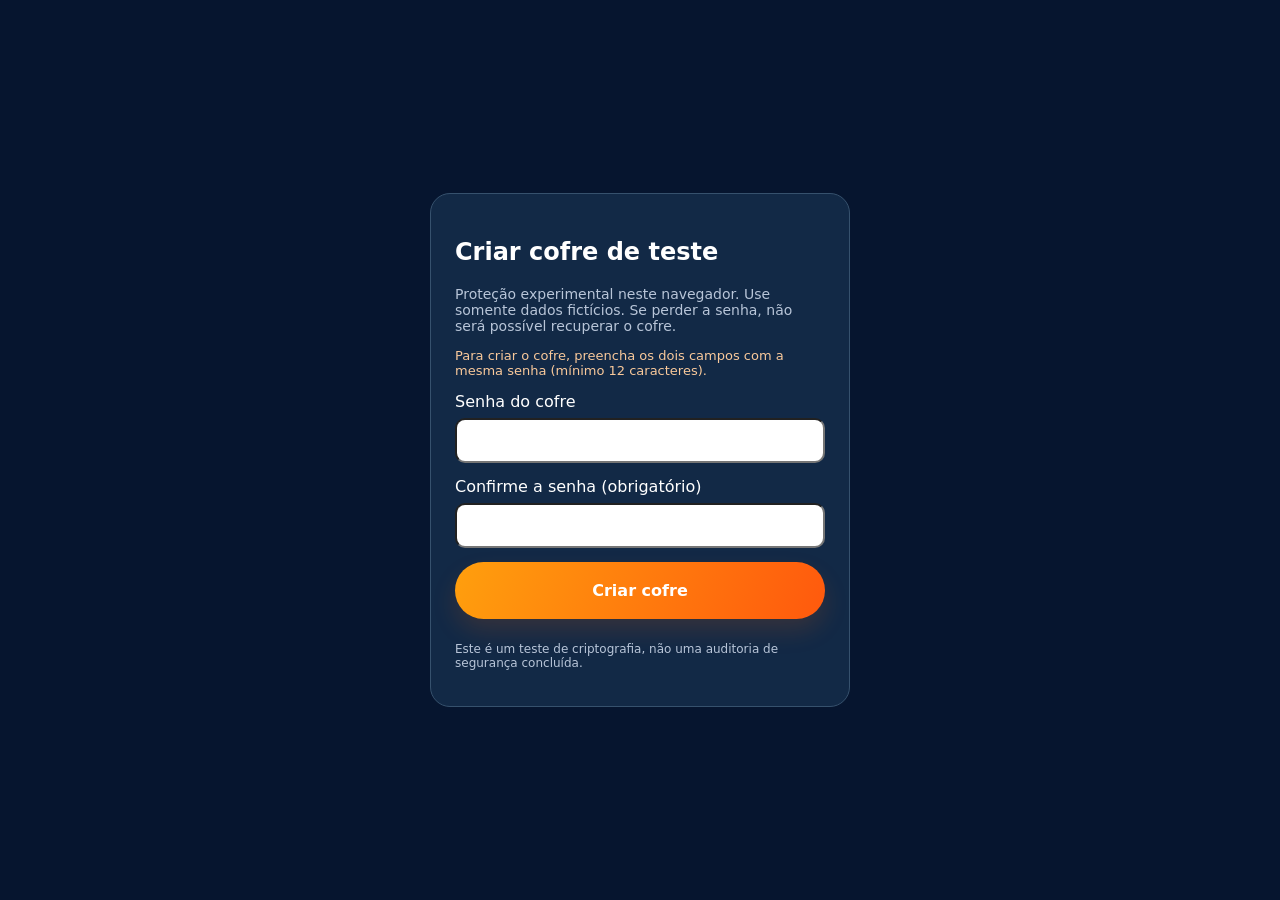
==== index.html @ 2a08092a "Publica controle opcional de bloqueio automático versão 50" ====
<!doctype html><html lang="pt-BR"><head><meta charset="utf-8"><meta name="viewport" content="width=device-width,initial-scale=1,viewport-fit=cover"><meta name="theme-color" content="#06152f"><title>Preenchô</title><meta http-equiv="Content-Security-Policy" content="default-src 'none'; script-src 'self'; style-src 'unsafe-inline'; img-src 'self' data:; font-src 'self'; connect-src 'none'; form-action 'none'; base-uri 'none'; object-src 'none'; frame-src 'none'; upgrade-insecure-requests"><meta name="referrer" content="no-referrer"><style>[hidden]{display:none!important}
:root{--navy:#06152f;--orange:#ff7509;--muted:#a8b6cc}*{box-sizing:border-box}body{margin:0;color:white;background:radial-gradient(circle at 105% 0%,#18335b 0%,transparent 35%),#06152f;font-family:system-ui,-apple-system,sans-serif}button{font:inherit;cursor:pointer}#splash{animation:splash-exit .35s ease 2.35s forwards;position:fixed;inset:0;z-index:20;background:#06152f;display:flex;flex-direction:column;align-items:center;justify-content:center;gap:20px;transition:opacity .35s}@keyframes splash-exit{to{opacity:0;visibility:hidden;pointer-events:none}}.mark{width:46px;height:49px;flex-shrink:0}.mark.large{width:120px;height:130px;filter:drop-shadow(0 0 16px #ff730955)}.wordmark{display:flex;align-items:center;gap:9px;font-weight:850;font-size:27px;font-style:italic;letter-spacing:-1.2px}.wordmark .accent{color:#ff7d12}.brandtext{white-space:nowrap;letter-spacing:-1.8px}.brandtext .accent{letter-spacing:-1.8px}.page h1 .accent,.action .accent{color:#ff7d12}.wordmark.big{font-size:43px}.tagline{font-size:17px;color:#d6deed}.app{max-width:520px;margin:auto;min-height:100dvh;padding:24px 22px 118px}.header{display:flex;justify-content:space-between;align-items:center;margin:0 0 66px}.avatar{background:#213655;border:1px solid #47617e;width:43px;height:43px;border-radius:50%;display:grid;place-items:center;color:#ff9b48}.hello{font-size:39px;letter-spacing:-1.4px;font-weight:800;font-style:italic;margin:0 0 4px}.lead{font-size:20px;line-height:1.35;margin:0 0 8px}.sub{color:var(--muted);font-size:14px;margin-bottom:44px}.primary{width:100%;background:linear-gradient(110deg,#ff9f0d,#ff590d);border:0;border-radius:40px;padding:19px 17px;color:white;font-weight:750;display:flex;align-items:center;justify-content:center;gap:13px;box-shadow:0 12px 25px #ff650025;margin-bottom:23px}.primary .arrow{margin-left:auto;font-size:25px}.primary .glyph{font-size:24px}.action{width:100%;border:0;background:linear-gradient(#fff,#f2f4f8);border-radius:32px;padding:18px 20px;color:#101b30;text-align:left;font-weight:700;display:flex;align-items:center;gap:17px;margin:9px 0;box-shadow:0 3px 8px #0002}.action-label{display:inline-block;white-space:nowrap;letter-spacing:-.35px;flex:1;min-width:0}.action-label .accent{position:static;left:auto;letter-spacing:inherit}.action-label .accent{display:inline;color:#ff7d12}.brand-inline{white-space:nowrap;letter-spacing:normal;font-kerning:normal}.brand-inline .accent{letter-spacing:normal;position:static;left:auto}.action .ico{font-size:23px;width:29px;text-align:center}.action .chev{margin-left:auto;font-size:23px}.back{border:0;background:none;color:#ff9548;padding:0;margin:0 0 25px;font-size:16px}.page h1{font-size:31px;letter-spacing:-.6px;margin:0 0 8px}.desc{color:var(--muted);font-size:15px;line-height:1.5;margin:0 0 28px}.panel{background:#142946;border:1px solid #38516f;border-radius:20px;padding:18px;margin:12px 0}.label{color:#9eb0c7;font-size:13px;margin-bottom:7px}.value{font-size:18px}.small{font-size:14px;color:#aab9cc;line-height:1.5}.pill{display:inline-block;border-radius:30px;padding:7px 12px;background:#223f61;color:#ffae6c;font-size:12px}.wallet{background:radial-gradient(circle at 100% 0%,#ff8d0d 0%,#ff6b16 16%,transparent 42%),linear-gradient(140deg,#122d51,#07172f 70%);border:1px solid #7790ad;border-radius:25px;padding:22px;box-shadow:0 18px 35px #0005;margin:20px 0 24px}.wallet-top{display:flex;align-items:center;justify-content:space-between;margin-bottom:38px}.wallet .wordmark{font-size:21px}.wallet .mark{width:32px;height:34px}.qr{background:white;color:#132038;border-radius:9px;padding:9px;font-size:10px;text-align:center;line-height:1.2;max-width:86px}.wallet-name{font-weight:800;font-size:23px;margin-bottom:12px}.wallet-details{background:#ffffffed;color:#17223b;border-radius:16px;padding:14px;line-height:1.85;font-size:13px}.secondary{background:#122946;border:1px solid #66809d;color:white;border-radius:28px;padding:14px 20px;width:100%;margin:7px 0}.nav{position:fixed;bottom:0;left:0;right:0;background:#f9f9fc;color:#192238;border-radius:24px 24px 0 0;display:flex;justify-content:space-around;padding:15px 4px calc(12px + env(safe-area-inset-bottom));box-shadow:0 -10px 25px #0003}.nav button{border:0;background:none;color:#1c2940;font-size:11px;display:flex;flex-direction:column;align-items:center;gap:6px;min-width:57px}.nav button.active{color:#ff680d}.nav .ni{font-size:23px}.note{margin-top:16px;color:#a7b8cc;font-size:12px}.hide{display:none!important}@media(min-width:600px){.nav{max-width:520px;left:50%;transform:translateX(-50%)}} 
#splash .splash-mark{overflow:visible;filter:drop-shadow(0 0 16px #ff730955)}#splash .splash-mark path{stroke-dasharray:180;stroke-dashoffset:180;animation:draw-mark 1.65s ease forwards}#splash .splash-mark path:nth-of-type(2){animation-delay:.35s}#splash .splash-mark path:nth-of-type(3){animation-delay:.7s}#splash .splash-mark path.splash-check{stroke-dasharray:10;stroke-dashoffset:10;animation:draw-check .45s ease-out 1.1s forwards}@keyframes draw-check{to{stroke-dashoffset:0}}#splash .wordmark,#splash strong,#splash .tagline{opacity:0;transform:translateY(12px);animation:reveal-brand .6s ease forwards}#splash .wordmark{animation-delay:1.05s}#splash strong{animation-delay:1.15s}#splash .tagline{animation-delay:1.25s}@keyframes draw-mark{to{stroke-dashoffset:0}}@keyframes reveal-brand{to{opacity:1;transform:translateY(0)}}@media(prefers-reduced-motion:reduce){#splash .splash-mark path{animation:none;stroke-dashoffset:0}#splash .splash-mark path.splash-check{animation:none;stroke-dashoffset:0}#splash .wordmark,#splash strong,#splash .tagline{animation:none;opacity:1;transform:none}}.data-field{display:flex;flex-direction:column;gap:7px;margin:14px 0;color:#c9d6e7;font-size:14px}.data-field input{width:100%;border:1px solid #4c6684;background:#122946;color:white;border-radius:14px;padding:15px;font-size:16px;outline-offset:3px}.data-field input::placeholder{color:#91a2b7}.data-field input:focus{border-color:#ff8a30}.data-group{margin:24px 0;padding-top:8px;border-top:1px solid rgba(160,180,205,.22)}.data-group h2{font-size:18px;color:#fff;margin:10px 0 18px}.optional-group summary{cursor:pointer;color:#fff;font-weight:650;font-size:18px;padding:12px 0;list-style-position:inside}.optional-group[open] summary{margin-bottom:12px}.optional-group summary:focus-visible{outline:2px solid #ff8a30;border-radius:8px} .card-mini{display:inline-flex;align-items:center;justify-content:center;min-width:36px;min-height:36px;border:0;background:#e8edf5;color:#243855;border-radius:8px;padding:5px 8px;font-size:12px;font-weight:650}</style></head><body>
<svg width="0" height="0" style="position:absolute"><symbol id="brandmark" viewBox="0 0 64 70"><defs><linearGradient id="brand-roof" x1="0" x2="1"><stop stop-color="#ffac15"/><stop offset="1" stop-color="#ff570c"/></linearGradient><linearGradient id="brand-fade" x1="0" x2="1"><stop stop-color="#405878" stop-opacity=".45"/><stop offset="1" stop-color="#fff"/></linearGradient></defs><path d="M8 24 31 5Q33 3 36 5L57 24" fill="none" stroke="url(#brand-roof)" stroke-width="11" stroke-linecap="round" stroke-linejoin="round"/><path d="M9 32v21q0 9 9 9h29q9 0 9-9V33" fill="none" stroke="url(#brand-fade)" stroke-width="8" stroke-linecap="round"/><path d="M22 31h23M22 42h23M22 53h16" stroke="white" stroke-width="6" stroke-linecap="round"/></symbol></svg>
<div id="splash"><svg class="mark large splash-mark" viewBox="0 0 64 70" aria-hidden="true"><defs><linearGradient id="splash-roof" x1="0" x2="1"><stop stop-color="#ffac15"/><stop offset="1" stop-color="#ff570c"/></linearGradient><linearGradient id="splash-fade" x1="0" x2="1"><stop stop-color="#405878" stop-opacity=".45"/><stop offset="1" stop-color="#fff"/></linearGradient></defs><path d="M8 24 31 5Q33 3 36 5L57 24" fill="none" stroke="url(#splash-roof)" stroke-width="11" stroke-linecap="round" stroke-linejoin="round"/><path d="M9 32v21q0 9 9 9h29q9 0 9-9V33" fill="none" stroke="url(#splash-fade)" stroke-width="8" stroke-linecap="round"/><path d="M22 31h23M22 42h23M22 53h16" stroke="white" stroke-width="6" stroke-linecap="round"/><path class="splash-check" d="M38 54 L40 56 L44 51" fill="none" stroke="#ff8a18" stroke-width="2.1" stroke-linecap="round" stroke-linejoin="round"/></svg><div class="wordmark big"><span class="brandtext">Preench<span class="accent">ô</span></span></div><strong>Precisou? Preenchô!</strong><div class="tagline">Cadastre uma vez. Preencha em segundos.</div></div>
<main class="app"><div style="font-size:11px;color:#ffd2b0;border:1px solid #85552f;border-radius:9px;padding:8px;margin-bottom:14px">Ambiente de demonstração: use apenas dados fictícios. Não cadastre documentos reais.</div><header class="header"><div class="wordmark"><svg class="mark" viewBox="0 0 64 70" aria-hidden="true"><path d="M8 24 31 5Q33 3 36 5L57 24" fill="none" stroke="#ff850e" stroke-width="11" stroke-linecap="round" stroke-linejoin="round"/><path d="M9 32v21q0 9 9 9h29q9 0 9-9V33" fill="none" stroke="#b7c4d6" stroke-width="8" stroke-linecap="round"/><path d="M22 31h23M22 42h23M22 53h16" stroke="white" stroke-width="6" stroke-linecap="round"/><path d="M38 54 L40 56 L44 51" fill="none" stroke="#ff8a18" stroke-width="2.1" stroke-linecap="round" stroke-linejoin="round"/></svg><span class="brandtext">Preench<span class="accent">ô</span></span></div><div class="avatar">F</div></header><section id="screen"></section></main>
<nav class="nav"><button data-page="home"><span class="ni">⌂</span>Início</button><button data-page="data"><span class="ni">♙</span>Meus dados</button><button data-page="card"><span class="ni">▣</span>Cartão</button><button data-page="profiles"><span class="ni">▱</span>Perfis</button><button data-page="settings"><span class="ni">⚙</span>Ajustes</button></nav>
<div id="vault-gate" role="dialog" aria-modal="true" aria-labelledby="vault-title" style="position:fixed;inset:0;z-index:15;background:#06152f;display:flex;align-items:center;justify-content:center;padding:24px"><div style="width:100%;max-width:420px;background:#122946;border:1px solid #36516d;border-radius:20px;padding:24px"><h2 id="vault-title">Criar cofre de teste</h2><p style="color:#b8c5d8;font-size:14px">Proteção experimental neste navegador. Use somente dados fictícios. Se perder a senha, não será possível recuperar o cofre.</p><form id="vault-form" novalidate><p style="color:#f9c99b;font-size:13px">Para criar o cofre, preencha os dois campos com a mesma senha (mínimo 12 caracteres).</p><label style="display:block;margin:14px 0">Senha do cofre<input id="vault-pass" type="password" autocomplete="off" minlength="12" required style="width:100%;padding:13px;border-radius:10px;margin-top:7px"></label><label id="vault-confirm-wrap" style="display:block;margin:14px 0">Confirme a senha (obrigatório)<input id="vault-confirm" type="password" autocomplete="off" minlength="12" required style="width:100%;padding:13px;border-radius:10px;margin-top:7px"></label><button id="vault-submit" class="primary" type="submit">Criar cofre</button></form><p id="vault-status" role="status" style="color:#ffb785"></p><button id="vault-import" class="secondary" type="button" hidden>Migrar dados fictícios antigos</button><button id="vault-lock" class="secondary" type="button" hidden>Bloquear cofre</button><button id="vault-close" class="secondary" type="button">Voltar ao aplicativo</button><p style="color:#b8c5d8;font-size:12px">Este é um teste de criptografia, não uma auditoria de segurança concluída.</p></div></div><script src="./app.js?v=50" defer></script></body></html>
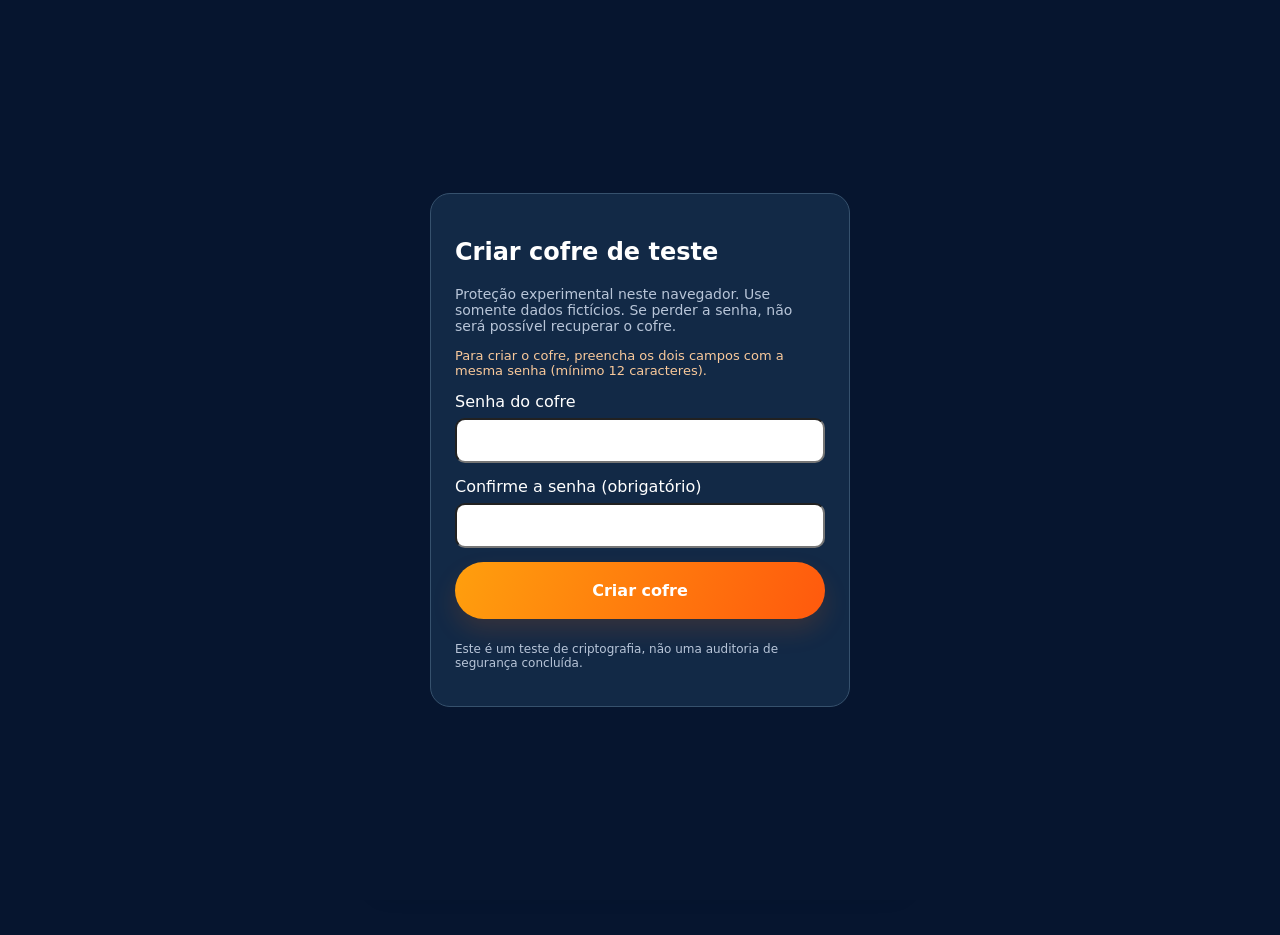
==== commit 41aefa13: "Atualiza cache do protótipo para versão 52" ====
--- a/index.html
+++ b/index.html
@@ -5,4 +5,4 @@
 <div id="splash"><svg class="mark large splash-mark" viewBox="0 0 64 70" aria-hidden="true"><defs><linearGradient id="splash-roof" x1="0" x2="1"><stop stop-color="#ffac15"/><stop offset="1" stop-color="#ff570c"/></linearGradient><linearGradient id="splash-fade" x1="0" x2="1"><stop stop-color="#405878" stop-opacity=".45"/><stop offset="1" stop-color="#fff"/></linearGradient></defs><path d="M8 24 31 5Q33 3 36 5L57 24" fill="none" stroke="url(#splash-roof)" stroke-width="11" stroke-linecap="round" stroke-linejoin="round"/><path d="M9 32v21q0 9 9 9h29q9 0 9-9V33" fill="none" stroke="url(#splash-fade)" stroke-width="8" stroke-linecap="round"/><path d="M22 31h23M22 42h23M22 53h16" stroke="white" stroke-width="6" stroke-linecap="round"/><path class="splash-check" d="M38 54 L40 56 L44 51" fill="none" stroke="#ff8a18" stroke-width="2.1" stroke-linecap="round" stroke-linejoin="round"/></svg><div class="wordmark big"><span class="brandtext">Preench<span class="accent">ô</span></span></div><strong>Precisou? Preenchô!</strong><div class="tagline">Cadastre uma vez. Preencha em segundos.</div></div>
 <main class="app"><div style="font-size:11px;color:#ffd2b0;border:1px solid #85552f;border-radius:9px;padding:8px;margin-bottom:14px">Ambiente de demonstração: use apenas dados fictícios. Não cadastre documentos reais.</div><header class="header"><div class="wordmark"><svg class="mark" viewBox="0 0 64 70" aria-hidden="true"><path d="M8 24 31 5Q33 3 36 5L57 24" fill="none" stroke="#ff850e" stroke-width="11" stroke-linecap="round" stroke-linejoin="round"/><path d="M9 32v21q0 9 9 9h29q9 0 9-9V33" fill="none" stroke="#b7c4d6" stroke-width="8" stroke-linecap="round"/><path d="M22 31h23M22 42h23M22 53h16" stroke="white" stroke-width="6" stroke-linecap="round"/><path d="M38 54 L40 56 L44 51" fill="none" stroke="#ff8a18" stroke-width="2.1" stroke-linecap="round" stroke-linejoin="round"/></svg><span class="brandtext">Preench<span class="accent">ô</span></span></div><div class="avatar">F</div></header><section id="screen"></section></main>
 <nav class="nav"><button data-page="home"><span class="ni">⌂</span>Início</button><button data-page="data"><span class="ni">♙</span>Meus dados</button><button data-page="card"><span class="ni">▣</span>Cartão</button><button data-page="profiles"><span class="ni">▱</span>Perfis</button><button data-page="settings"><span class="ni">⚙</span>Ajustes</button></nav>
-<div id="vault-gate" role="dialog" aria-modal="true" aria-labelledby="vault-title" style="position:fixed;inset:0;z-index:15;background:#06152f;display:flex;align-items:center;justify-content:center;padding:24px"><div style="width:100%;max-width:420px;background:#122946;border:1px solid #36516d;border-radius:20px;padding:24px"><h2 id="vault-title">Criar cofre de teste</h2><p style="color:#b8c5d8;font-size:14px">Proteção experimental neste navegador. Use somente dados fictícios. Se perder a senha, não será possível recuperar o cofre.</p><form id="vault-form" novalidate><p style="color:#f9c99b;font-size:13px">Para criar o cofre, preencha os dois campos com a mesma senha (mínimo 12 caracteres).</p><label style="display:block;margin:14px 0">Senha do cofre<input id="vault-pass" type="password" autocomplete="off" minlength="12" required style="width:100%;padding:13px;border-radius:10px;margin-top:7px"></label><label id="vault-confirm-wrap" style="display:block;margin:14px 0">Confirme a senha (obrigatório)<input id="vault-confirm" type="password" autocomplete="off" minlength="12" required style="width:100%;padding:13px;border-radius:10px;margin-top:7px"></label><button id="vault-submit" class="primary" type="submit">Criar cofre</button></form><p id="vault-status" role="status" style="color:#ffb785"></p><button id="vault-import" class="secondary" type="button" hidden>Migrar dados fictícios antigos</button><button id="vault-lock" class="secondary" type="button" hidden>Bloquear cofre</button><button id="vault-close" class="secondary" type="button">Voltar ao aplicativo</button><p style="color:#b8c5d8;font-size:12px">Este é um teste de criptografia, não uma auditoria de segurança concluída.</p></div></div><script src="./app.js?v=50" defer></script></body></html>+<div id="vault-gate" role="dialog" aria-modal="true" aria-labelledby="vault-title" style="position:fixed;inset:0;z-index:15;background:#06152f;display:flex;align-items:center;justify-content:center;padding:24px"><div style="width:100%;max-width:420px;background:#122946;border:1px solid #36516d;border-radius:20px;padding:24px"><h2 id="vault-title">Criar cofre de teste</h2><p style="color:#b8c5d8;font-size:14px">Proteção experimental neste navegador. Use somente dados fictícios. Se perder a senha, não será possível recuperar o cofre.</p><form id="vault-form" novalidate><p style="color:#f9c99b;font-size:13px">Para criar o cofre, preencha os dois campos com a mesma senha (mínimo 12 caracteres).</p><label style="display:block;margin:14px 0">Senha do cofre<input id="vault-pass" type="password" autocomplete="off" minlength="12" required style="width:100%;padding:13px;border-radius:10px;margin-top:7px"></label><label id="vault-confirm-wrap" style="display:block;margin:14px 0">Confirme a senha (obrigatório)<input id="vault-confirm" type="password" autocomplete="off" minlength="12" required style="width:100%;padding:13px;border-radius:10px;margin-top:7px"></label><button id="vault-submit" class="primary" type="submit">Criar cofre</button></form><p id="vault-status" role="status" style="color:#ffb785"></p><button id="vault-import" class="secondary" type="button" hidden>Migrar dados fictícios antigos</button><button id="vault-lock" class="secondary" type="button" hidden>Bloquear cofre</button><button id="vault-close" class="secondary" type="button">Voltar ao aplicativo</button><p style="color:#b8c5d8;font-size:12px">Este é um teste de criptografia, não uma auditoria de segurança concluída.</p></div></div><script src="./app.js?v=52" defer></script></body></html>
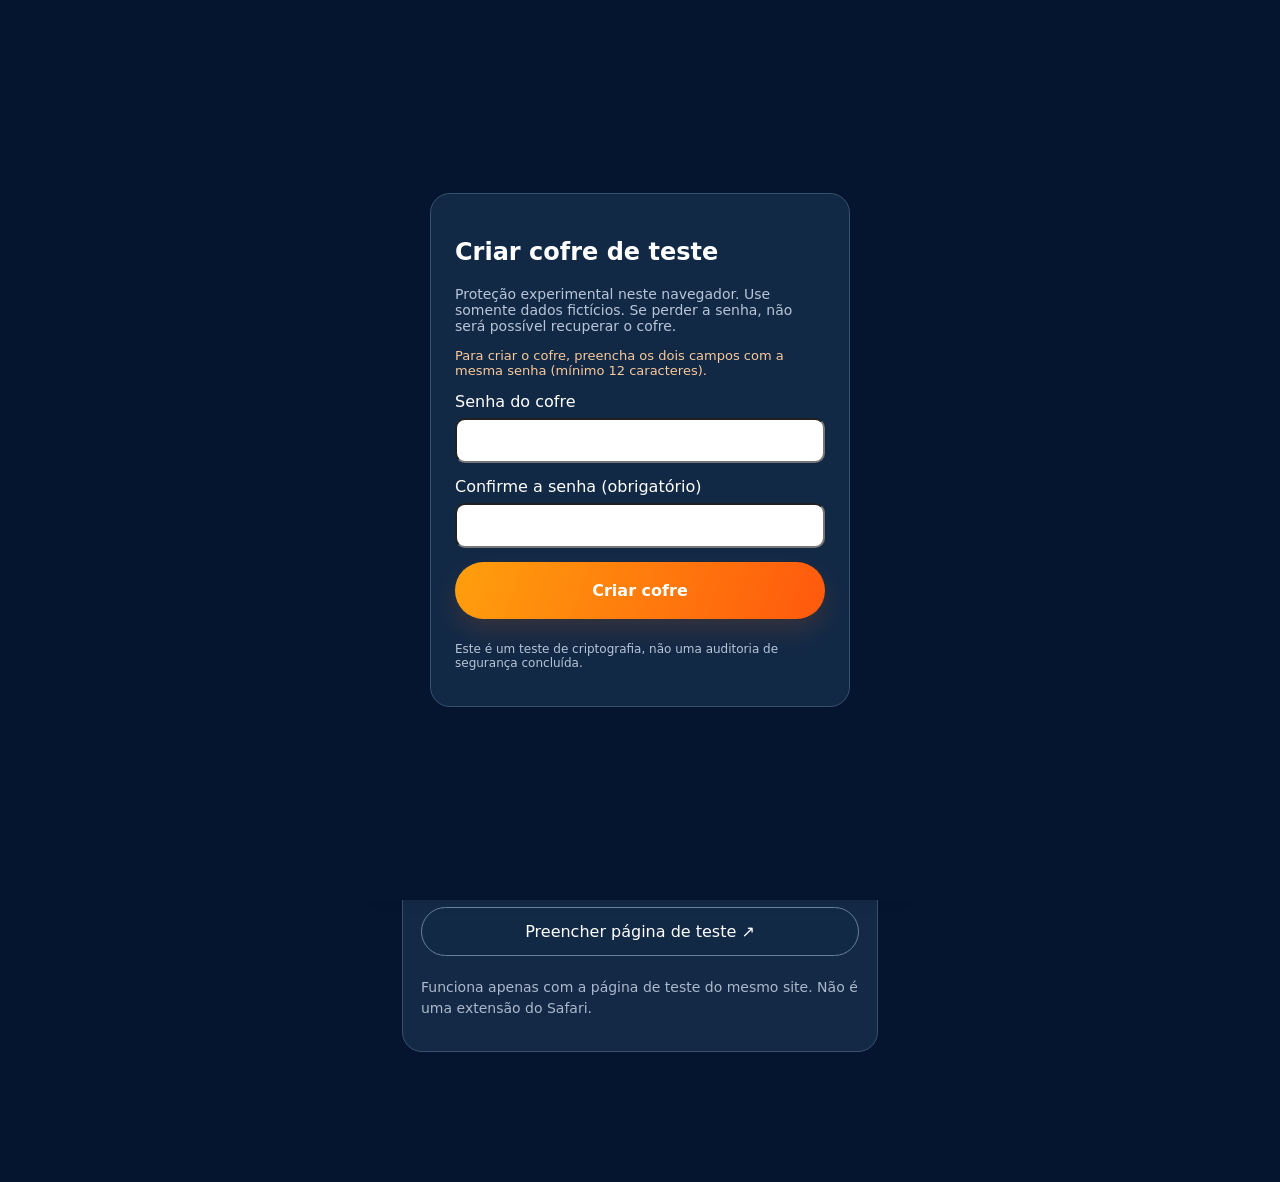
==== commit 0c9b3494: "Publica versão 54 do Preenchô" ====
--- a/index.html
+++ b/index.html
@@ -5,4 +5,4 @@
 <div id="splash"><svg class="mark large splash-mark" viewBox="0 0 64 70" aria-hidden="true"><defs><linearGradient id="splash-roof" x1="0" x2="1"><stop stop-color="#ffac15"/><stop offset="1" stop-color="#ff570c"/></linearGradient><linearGradient id="splash-fade" x1="0" x2="1"><stop stop-color="#405878" stop-opacity=".45"/><stop offset="1" stop-color="#fff"/></linearGradient></defs><path d="M8 24 31 5Q33 3 36 5L57 24" fill="none" stroke="url(#splash-roof)" stroke-width="11" stroke-linecap="round" stroke-linejoin="round"/><path d="M9 32v21q0 9 9 9h29q9 0 9-9V33" fill="none" stroke="url(#splash-fade)" stroke-width="8" stroke-linecap="round"/><path d="M22 31h23M22 42h23M22 53h16" stroke="white" stroke-width="6" stroke-linecap="round"/><path class="splash-check" d="M38 54 L40 56 L44 51" fill="none" stroke="#ff8a18" stroke-width="2.1" stroke-linecap="round" stroke-linejoin="round"/></svg><div class="wordmark big"><span class="brandtext">Preench<span class="accent">ô</span></span></div><strong>Precisou? Preenchô!</strong><div class="tagline">Cadastre uma vez. Preencha em segundos.</div></div>
 <main class="app"><div style="font-size:11px;color:#ffd2b0;border:1px solid #85552f;border-radius:9px;padding:8px;margin-bottom:14px">Ambiente de demonstração: use apenas dados fictícios. Não cadastre documentos reais.</div><header class="header"><div class="wordmark"><svg class="mark" viewBox="0 0 64 70" aria-hidden="true"><path d="M8 24 31 5Q33 3 36 5L57 24" fill="none" stroke="#ff850e" stroke-width="11" stroke-linecap="round" stroke-linejoin="round"/><path d="M9 32v21q0 9 9 9h29q9 0 9-9V33" fill="none" stroke="#b7c4d6" stroke-width="8" stroke-linecap="round"/><path d="M22 31h23M22 42h23M22 53h16" stroke="white" stroke-width="6" stroke-linecap="round"/><path d="M38 54 L40 56 L44 51" fill="none" stroke="#ff8a18" stroke-width="2.1" stroke-linecap="round" stroke-linejoin="round"/></svg><span class="brandtext">Preench<span class="accent">ô</span></span></div><div class="avatar">F</div></header><section id="screen"></section></main>
 <nav class="nav"><button data-page="home"><span class="ni">⌂</span>Início</button><button data-page="data"><span class="ni">♙</span>Meus dados</button><button data-page="card"><span class="ni">▣</span>Cartão</button><button data-page="profiles"><span class="ni">▱</span>Perfis</button><button data-page="settings"><span class="ni">⚙</span>Ajustes</button></nav>
-<div id="vault-gate" role="dialog" aria-modal="true" aria-labelledby="vault-title" style="position:fixed;inset:0;z-index:15;background:#06152f;display:flex;align-items:center;justify-content:center;padding:24px"><div style="width:100%;max-width:420px;background:#122946;border:1px solid #36516d;border-radius:20px;padding:24px"><h2 id="vault-title">Criar cofre de teste</h2><p style="color:#b8c5d8;font-size:14px">Proteção experimental neste navegador. Use somente dados fictícios. Se perder a senha, não será possível recuperar o cofre.</p><form id="vault-form" novalidate><p style="color:#f9c99b;font-size:13px">Para criar o cofre, preencha os dois campos com a mesma senha (mínimo 12 caracteres).</p><label style="display:block;margin:14px 0">Senha do cofre<input id="vault-pass" type="password" autocomplete="off" minlength="12" required style="width:100%;padding:13px;border-radius:10px;margin-top:7px"></label><label id="vault-confirm-wrap" style="display:block;margin:14px 0">Confirme a senha (obrigatório)<input id="vault-confirm" type="password" autocomplete="off" minlength="12" required style="width:100%;padding:13px;border-radius:10px;margin-top:7px"></label><button id="vault-submit" class="primary" type="submit">Criar cofre</button></form><p id="vault-status" role="status" style="color:#ffb785"></p><button id="vault-import" class="secondary" type="button" hidden>Migrar dados fictícios antigos</button><button id="vault-lock" class="secondary" type="button" hidden>Bloquear cofre</button><button id="vault-close" class="secondary" type="button">Voltar ao aplicativo</button><p style="color:#b8c5d8;font-size:12px">Este é um teste de criptografia, não uma auditoria de segurança concluída.</p></div></div><script src="./app.js?v=52" defer></script></body></html>+<div id="vault-gate" role="dialog" aria-modal="true" aria-labelledby="vault-title" style="position:fixed;inset:0;z-index:15;background:#06152f;display:flex;align-items:center;justify-content:center;padding:24px"><div style="width:100%;max-width:420px;background:#122946;border:1px solid #36516d;border-radius:20px;padding:24px"><h2 id="vault-title">Criar cofre de teste</h2><p style="color:#b8c5d8;font-size:14px">Proteção experimental neste navegador. Use somente dados fictícios. Se perder a senha, não será possível recuperar o cofre.</p><form id="vault-form" novalidate><p style="color:#f9c99b;font-size:13px">Para criar o cofre, preencha os dois campos com a mesma senha (mínimo 12 caracteres).</p><label style="display:block;margin:14px 0">Senha do cofre<input id="vault-pass" type="password" autocomplete="off" minlength="12" required style="width:100%;padding:13px;border-radius:10px;margin-top:7px"></label><label id="vault-confirm-wrap" style="display:block;margin:14px 0">Confirme a senha (obrigatório)<input id="vault-confirm" type="password" autocomplete="off" minlength="12" required style="width:100%;padding:13px;border-radius:10px;margin-top:7px"></label><button id="vault-submit" class="primary" type="submit">Criar cofre</button></form><p id="vault-status" role="status" style="color:#ffb785"></p><button id="vault-import" class="secondary" type="button" hidden>Migrar dados fictícios antigos</button><button id="vault-lock" class="secondary" type="button" hidden>Bloquear cofre</button><button id="vault-close" class="secondary" type="button">Voltar ao aplicativo</button><p style="color:#b8c5d8;font-size:12px">Este é um teste de criptografia, não uma auditoria de segurança concluída.</p></div></div><script src="./app.js?v=54" defer></script></body></html>
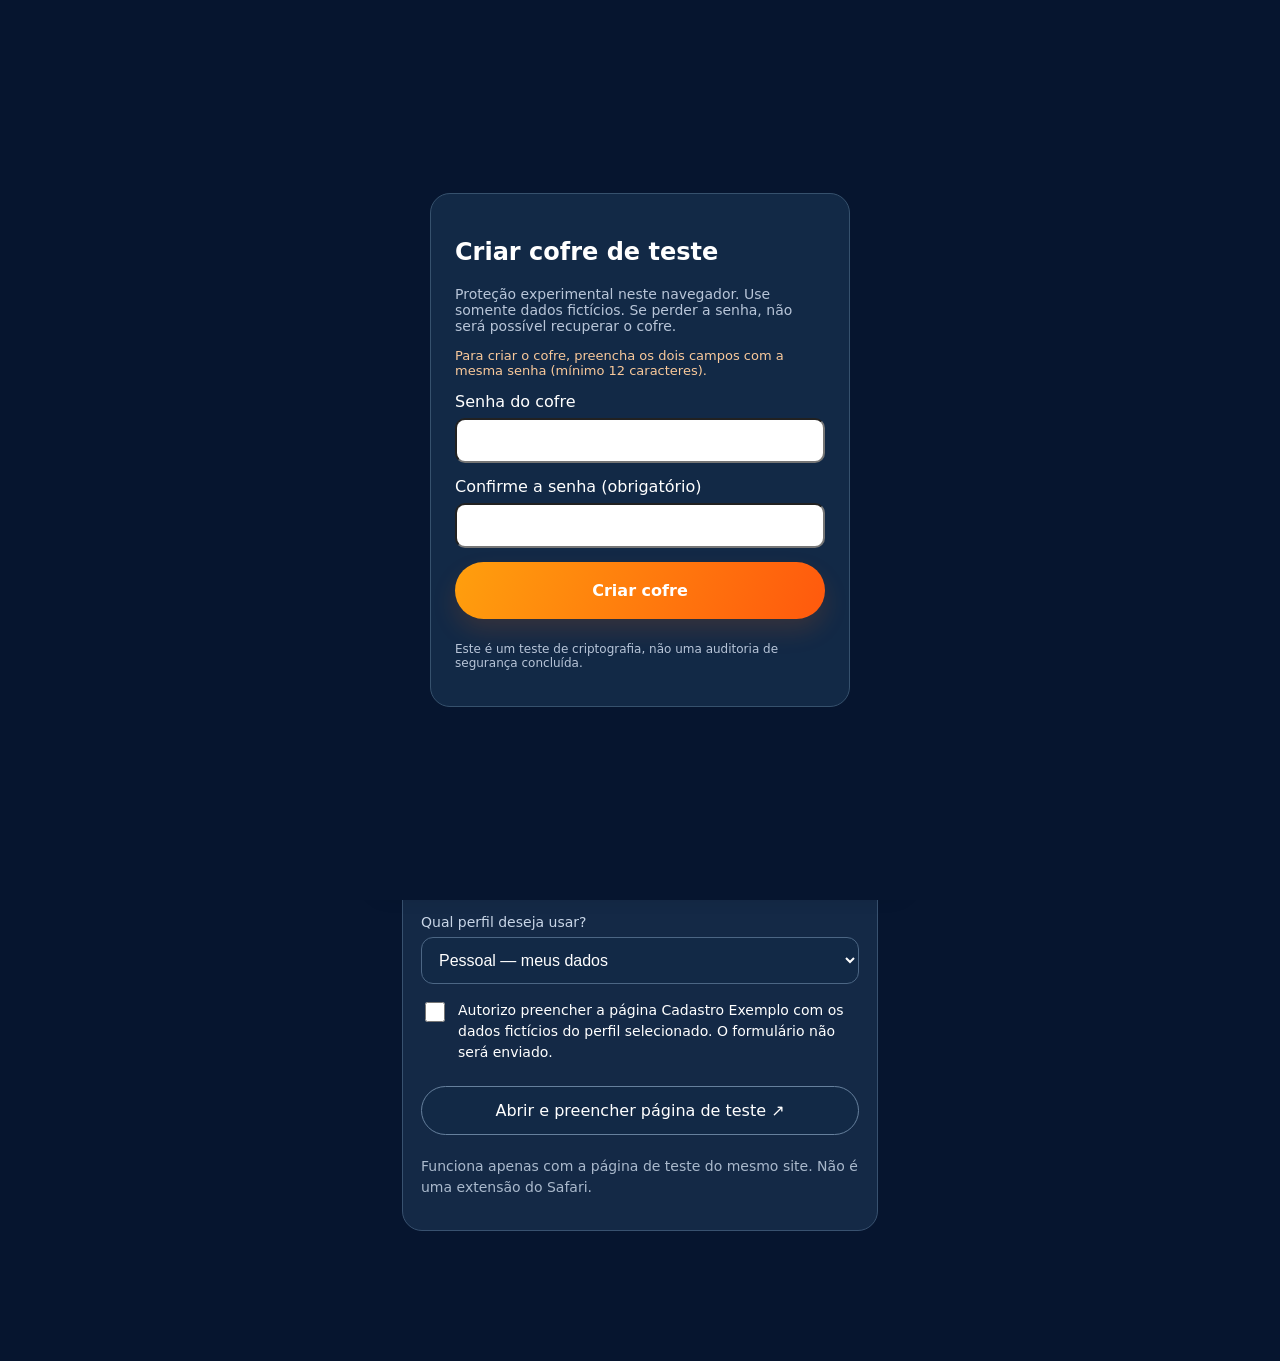
==== commit 33a1ad3d: "Publica versão 55 com seleção clara de perfil" ====
--- a/index.html
+++ b/index.html
@@ -5,4 +5,4 @@
 <div id="splash"><svg class="mark large splash-mark" viewBox="0 0 64 70" aria-hidden="true"><defs><linearGradient id="splash-roof" x1="0" x2="1"><stop stop-color="#ffac15"/><stop offset="1" stop-color="#ff570c"/></linearGradient><linearGradient id="splash-fade" x1="0" x2="1"><stop stop-color="#405878" stop-opacity=".45"/><stop offset="1" stop-color="#fff"/></linearGradient></defs><path d="M8 24 31 5Q33 3 36 5L57 24" fill="none" stroke="url(#splash-roof)" stroke-width="11" stroke-linecap="round" stroke-linejoin="round"/><path d="M9 32v21q0 9 9 9h29q9 0 9-9V33" fill="none" stroke="url(#splash-fade)" stroke-width="8" stroke-linecap="round"/><path d="M22 31h23M22 42h23M22 53h16" stroke="white" stroke-width="6" stroke-linecap="round"/><path class="splash-check" d="M38 54 L40 56 L44 51" fill="none" stroke="#ff8a18" stroke-width="2.1" stroke-linecap="round" stroke-linejoin="round"/></svg><div class="wordmark big"><span class="brandtext">Preench<span class="accent">ô</span></span></div><strong>Precisou? Preenchô!</strong><div class="tagline">Cadastre uma vez. Preencha em segundos.</div></div>
 <main class="app"><div style="font-size:11px;color:#ffd2b0;border:1px solid #85552f;border-radius:9px;padding:8px;margin-bottom:14px">Ambiente de demonstração: use apenas dados fictícios. Não cadastre documentos reais.</div><header class="header"><div class="wordmark"><svg class="mark" viewBox="0 0 64 70" aria-hidden="true"><path d="M8 24 31 5Q33 3 36 5L57 24" fill="none" stroke="#ff850e" stroke-width="11" stroke-linecap="round" stroke-linejoin="round"/><path d="M9 32v21q0 9 9 9h29q9 0 9-9V33" fill="none" stroke="#b7c4d6" stroke-width="8" stroke-linecap="round"/><path d="M22 31h23M22 42h23M22 53h16" stroke="white" stroke-width="6" stroke-linecap="round"/><path d="M38 54 L40 56 L44 51" fill="none" stroke="#ff8a18" stroke-width="2.1" stroke-linecap="round" stroke-linejoin="round"/></svg><span class="brandtext">Preench<span class="accent">ô</span></span></div><div class="avatar">F</div></header><section id="screen"></section></main>
 <nav class="nav"><button data-page="home"><span class="ni">⌂</span>Início</button><button data-page="data"><span class="ni">♙</span>Meus dados</button><button data-page="card"><span class="ni">▣</span>Cartão</button><button data-page="profiles"><span class="ni">▱</span>Perfis</button><button data-page="settings"><span class="ni">⚙</span>Ajustes</button></nav>
-<div id="vault-gate" role="dialog" aria-modal="true" aria-labelledby="vault-title" style="position:fixed;inset:0;z-index:15;background:#06152f;display:flex;align-items:center;justify-content:center;padding:24px"><div style="width:100%;max-width:420px;background:#122946;border:1px solid #36516d;border-radius:20px;padding:24px"><h2 id="vault-title">Criar cofre de teste</h2><p style="color:#b8c5d8;font-size:14px">Proteção experimental neste navegador. Use somente dados fictícios. Se perder a senha, não será possível recuperar o cofre.</p><form id="vault-form" novalidate><p style="color:#f9c99b;font-size:13px">Para criar o cofre, preencha os dois campos com a mesma senha (mínimo 12 caracteres).</p><label style="display:block;margin:14px 0">Senha do cofre<input id="vault-pass" type="password" autocomplete="off" minlength="12" required style="width:100%;padding:13px;border-radius:10px;margin-top:7px"></label><label id="vault-confirm-wrap" style="display:block;margin:14px 0">Confirme a senha (obrigatório)<input id="vault-confirm" type="password" autocomplete="off" minlength="12" required style="width:100%;padding:13px;border-radius:10px;margin-top:7px"></label><button id="vault-submit" class="primary" type="submit">Criar cofre</button></form><p id="vault-status" role="status" style="color:#ffb785"></p><button id="vault-import" class="secondary" type="button" hidden>Migrar dados fictícios antigos</button><button id="vault-lock" class="secondary" type="button" hidden>Bloquear cofre</button><button id="vault-close" class="secondary" type="button">Voltar ao aplicativo</button><p style="color:#b8c5d8;font-size:12px">Este é um teste de criptografia, não uma auditoria de segurança concluída.</p></div></div><script src="./app.js?v=54" defer></script></body></html>+<div id="vault-gate" role="dialog" aria-modal="true" aria-labelledby="vault-title" style="position:fixed;inset:0;z-index:15;background:#06152f;display:flex;align-items:center;justify-content:center;padding:24px"><div style="width:100%;max-width:420px;background:#122946;border:1px solid #36516d;border-radius:20px;padding:24px"><h2 id="vault-title">Criar cofre de teste</h2><p style="color:#b8c5d8;font-size:14px">Proteção experimental neste navegador. Use somente dados fictícios. Se perder a senha, não será possível recuperar o cofre.</p><form id="vault-form" novalidate><p style="color:#f9c99b;font-size:13px">Para criar o cofre, preencha os dois campos com a mesma senha (mínimo 12 caracteres).</p><label style="display:block;margin:14px 0">Senha do cofre<input id="vault-pass" type="password" autocomplete="off" minlength="12" required style="width:100%;padding:13px;border-radius:10px;margin-top:7px"></label><label id="vault-confirm-wrap" style="display:block;margin:14px 0">Confirme a senha (obrigatório)<input id="vault-confirm" type="password" autocomplete="off" minlength="12" required style="width:100%;padding:13px;border-radius:10px;margin-top:7px"></label><button id="vault-submit" class="primary" type="submit">Criar cofre</button></form><p id="vault-status" role="status" style="color:#ffb785"></p><button id="vault-import" class="secondary" type="button" hidden>Migrar dados fictícios antigos</button><button id="vault-lock" class="secondary" type="button" hidden>Bloquear cofre</button><button id="vault-close" class="secondary" type="button">Voltar ao aplicativo</button><p style="color:#b8c5d8;font-size:12px">Este é um teste de criptografia, não uma auditoria de segurança concluída.</p></div></div><script src="./app.js?v=55" defer></script></body></html>
